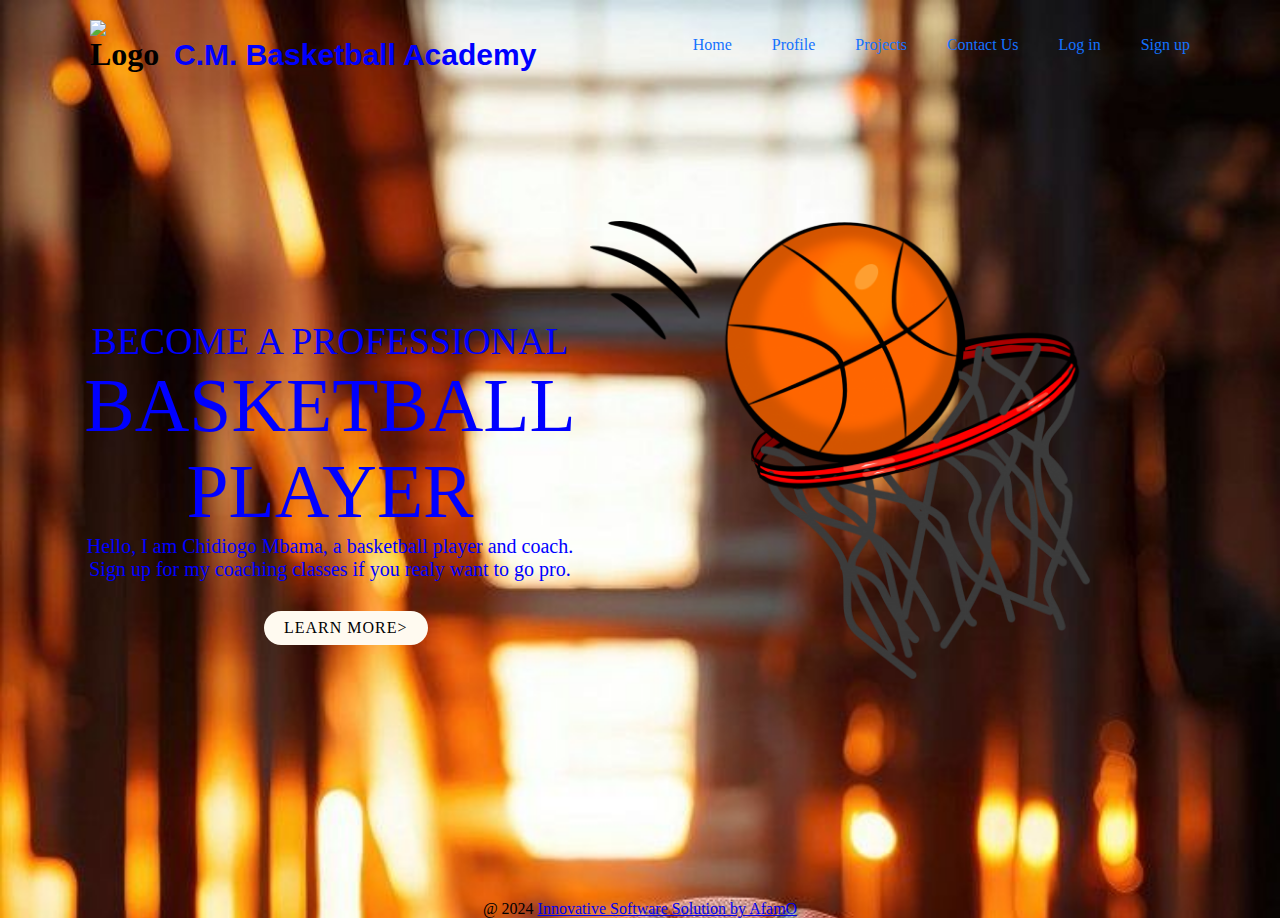
==== index.html @ 1c9d75d0 "index.html" ====
<!DOCTYPE html>
<html lang="en">

  <head>
    <meta charset="utf-8">
    <meta name="viewport" content="width=device-width, initial-scale=1.0">
    <title>Chidiogo's Portfolio</title>
    <link rel="icon" href=
    "c:\Users\Admin\Downloads\Luxury_Letter_M_Logo__M_Logotype_For_Elegant_and_Stylish_Fashion_Symbol-removebg-preview-removebg-preview.png"; 
    type="image/x-icon" />
    <link rel="stylesheet" href="styles1.css"
  </head>

  <body>
    <section class="Home">
      <header>
        <h1>
          <img src="c:\Users\Admin\Downloads\Luxury_Letter_M_Logo__M_Logotype_For_Elegant_and_Stylish_Fashion_Symbol-removebg-preview-removebg-preview.png" alt="Logo">
       <a href="#" class="logo"> C.M. Basketball Academy </a>
      </h1>
       <nav class="navbar">
        <ul>
          <li><a href="#" class="signup-btn">Sign up</a></li>
          <li><a href="#">Log in</a></li>
          <li><a href="#">Contact Us</a></li> 
          <li><a href="#">Projects</a></li>
          <li><a href="#">Profile</a></li>
          <li><a href="#">Home</a></li>
        </ul>
       </nav>
      </header>
      <main>
      <div class="content-left">
        <div class="textBox">
          <h2>Become a Professional<br><span>Basketball Player</span></h2>
          <p>
            Hello, I am Chidiogo Mbama, a basketball player and coach.<br>
            Sign up for my coaching classes if you realy want to go pro.
          </p>
          <a <button class="cta">Learn more</button>></a>
        </div>
      </div>
      <div class="content-right">
        <img src="images/pngegg (2).png" alt="">
      </div>
    </main>
      
    </section>
</body>


    













<footer>
    <center><p>@ 2024 <a href="https://www.afamo.glitch.me" target="_blank">Innovative Software Solution by AfamO</a></p></center>
</footer>
</body>
</html>
---- styles1.css ----
*{
    margin: 0;
    padding: 0;
    box-sizing: border-box;

}

html{
    font-style: normal;
    font-family: 'Times New Roman', Times, serif;
}
body {
    background-image: url("images/033d616e-5183-41e9-8a05-b360df62c41a.jpg");
    background-repeat: no-repeat;
    background-attachment: fixed;
    background-size: cover;
    color: blanchedalmond-;
    
  }
  
section{
    position: relative;
    width: 100%;
    min-height: 100vh;
    display: flex;
    justify-content: space-between;
    align-items: center;
    
    transition: 0.5s;
    
}

header{
    position: absolute;
    top: 0; left: 0;
    width: 100%;
    padding: 20px 90px;
    display: flex;
    justify-content: space-between;
    align-items: center;
}
.navbar ul{
list-style-type: none;
overflow: hidden;
}

.navbar a{
    color: rgb(20, 114, 255);
    text-decoration: none;
    text-align: right;
    display: inline-block;
    margin-left: 40px;
    font-weight: 400;
    position: relative;
}

.navbar li a:hover, focus{
    color: green;
}
   
.navbar li a::after{
    content: '';
    display: block;
    height: 4px;
    width: 0;
    background: #c4c4c4;
    transition: all .5s;
}

.navbar li a:hover:after{
    width: 100%;
}

.navbar li{
    float: right;
}

header h1 a{
    position: relative;
    font-size: 30px;
    font-family: Impact, Haettenschweiler, 'Arial Narrow Bold', sans-serif;
    font-style: initial;
    color: blue;
    font-weight: 600;
    text-decoration: solid;
}

header img{
    margin-inline-start: auto;
    max-width: 76px;
}

.content-left{
    position: relative;
    width: 100%;
    display: flex;
    justify-content: space-between;
    align-items: center;
}

.content-left .textBox{
    position: relative;
    max-width: 660px;
}

.content-left .textBox h2{
    position: relative;
    color: blue;
    font-size: 1cm;
    font-weight: 400;
    text-align: center;
    text-transform: uppercase;
}

.content-left .textBox h2 span{
    position: relative;
    text-align: justifys;
    font-size: 2cm;
}

.content-left .textBox p{
    color: blue;
    text-align: center;
    font-size: 20px;
}

.content-left .textBox a{
    display: inline-block;
    margin: auto;
    margin-top: 30px;
    padding: 8px 20px;
    background: floralwhite;
    color: black;
    border-radius: 70px;
    font-weight: 500;
    letter-spacing: 1px;
    text-decoration: none;
    text-transform: uppercase;
    position: absolute;
         left: 40%;
    
    
}

.content-right img{
    display: flex;
    float: left;
    flex-direction: row;
    flex-wrap: wrap;
    justify-content: center;
    align-items: center;
    max-width: 500px ;
    margin-left: 200px;
    padding-bottom: 30px 10px;
    position: absolute;
        top: 50%;
        left: 50%;
        margin-right: -50%;
        transform: translate(-50%, -50%) 
    }
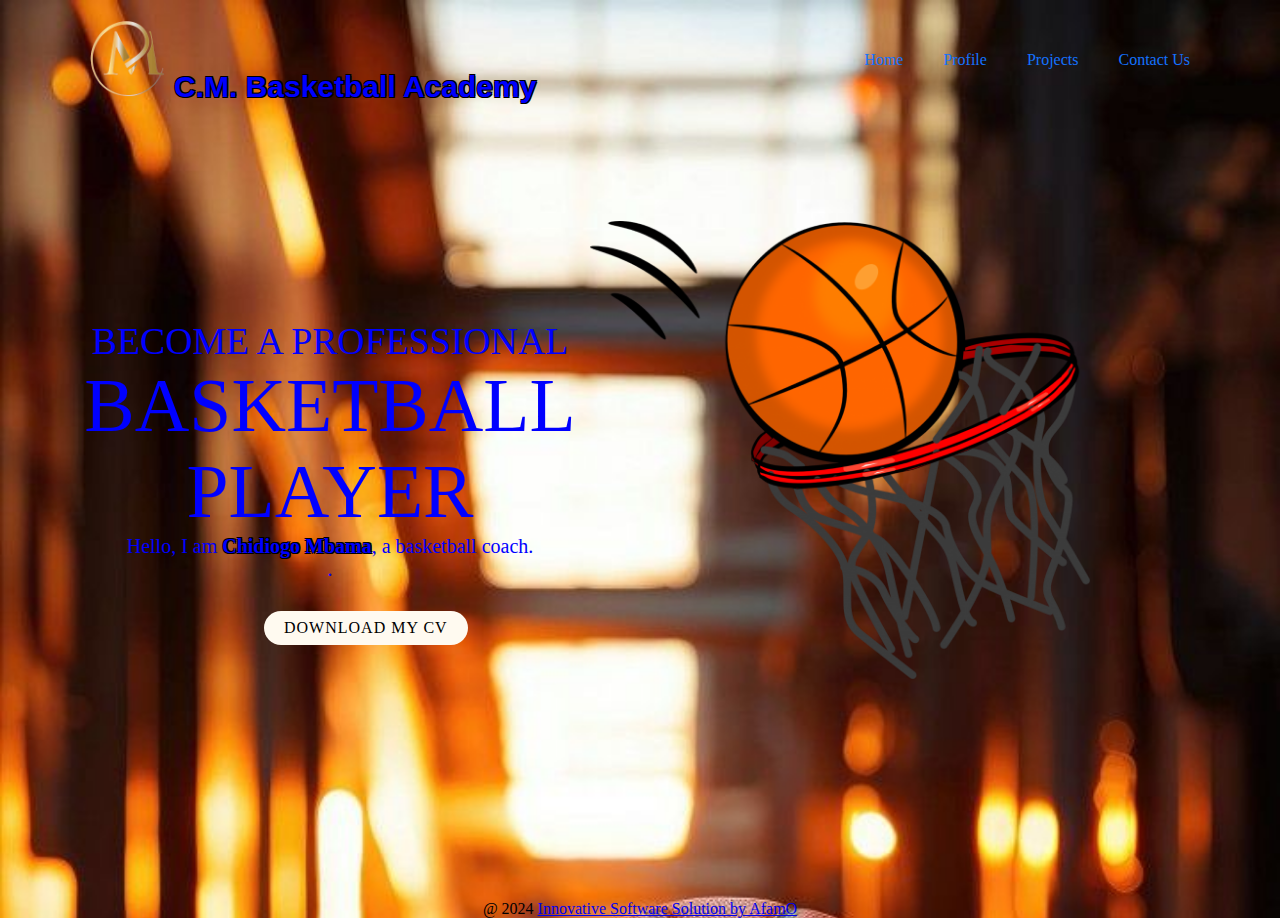
==== commit 2b4e2fdb: "project.html" ====
--- a/index.html
+++ b/index.html
@@ -6,7 +6,7 @@
     <meta name="viewport" content="width=device-width, initial-scale=1.0">
     <title>Chidiogo's Portfolio</title>
     <link rel="icon" href=
-    "c:\Users\Admin\Downloads\Luxury_Letter_M_Logo__M_Logotype_For_Elegant_and_Stylish_Fashion_Symbol-removebg-preview-removebg-preview.png"; 
+    "images/Luxury_Letter_M_Logo__M_Logotype_For_Elegant_and_Stylish_Fashion_Symbol-removebg-preview-removebg-preview.png"; 
     type="image/x-icon" />
     <link rel="stylesheet" href="styles1.css"
   </head>
@@ -15,17 +15,15 @@
     <section class="Home">
       <header>
         <h1>
-          <img src="c:\Users\Admin\Downloads\Luxury_Letter_M_Logo__M_Logotype_For_Elegant_and_Stylish_Fashion_Symbol-removebg-preview-removebg-preview.png" alt="Logo">
+          <img src="images/Luxury_Letter_M_Logo__M_Logotype_For_Elegant_and_Stylish_Fashion_Symbol-removebg-preview-removebg-preview.png" alt="Logo">
        <a href="#" class="logo"> C.M. Basketball Academy </a>
       </h1>
        <nav class="navbar">
         <ul>
-          <li><a href="#" class="signup-btn">Sign up</a></li>
-          <li><a href="#">Log in</a></li>
-          <li><a href="#">Contact Us</a></li> 
-          <li><a href="#">Projects</a></li>
-          <li><a href="#">Profile</a></li>
-          <li><a href="#">Home</a></li>
+          <li><a href="contact us.html">Contact Us</a></li> 
+          <li><a href="project.html">Projects</a></li>
+          <li><a href="profile.html">Profile</a></li>
+          <li><a href="index.html">Home</a></li>
         </ul>
        </nav>
       </header>
@@ -34,10 +32,10 @@
         <div class="textBox">
           <h2>Become a Professional<br><span>Basketball Player</span></h2>
           <p>
-            Hello, I am Chidiogo Mbama, a basketball player and coach.<br>
-            Sign up for my coaching classes if you realy want to go pro.
+            Hello, I am <span><b>Chidiogo Mbama</b></span>, a basketball coach.<br>
+            .
           </p>
-          <a <button class="cta">Learn more</button>></a>
+          <a href="profile.html">Download my CV</a>
         </div>
       </div>
       <div class="content-right">
--- a/styles1.css
+++ b/styles1.css
@@ -55,7 +55,7 @@
 }
 
 .navbar li a:hover, focus{
-    color: green;
+    color: rgba(255, 0, 0, 0.637);
 }
    
 .navbar li a::after{
@@ -63,7 +63,7 @@
     display: block;
     height: 4px;
     width: 0;
-    background: #c4c4c4;
+    background: rgba(255, 0, 0, 0.637);
     transition: all .5s;
 }
 
@@ -81,6 +81,10 @@
     font-family: Impact, Haettenschweiler, 'Arial Narrow Bold', sans-serif;
     font-style: initial;
     color: blue;
+    text-shadow: -1px -1px 0 black,
+    1px -1px 0 black,
+   -1px 1px 0 black,
+    1px 1px 0 black;
     font-weight: 600;
     text-decoration: solid;
 }
@@ -124,7 +128,14 @@
     font-size: 20px;
 }
 
-.content-left .textBox a{
+.content-left .textBox p span{
+    text-shadow: -1px -1px 0 black,
+    1px -1px 0 black,
+   -1px 1px 0 black,
+    1px 1px 0 black;
+}
+
+.content-left .textBox a {
     display: inline-block;
     margin: auto;
     margin-top: 30px;
@@ -146,7 +157,7 @@
     display: flex;
     float: left;
     flex-direction: row;
-    flex-wrap: wrap;
+    flex-wrap: nowrap;
     justify-content: center;
     align-items: center;
     max-width: 500px ;
@@ -160,3 +171,5 @@
     }
 
 
+
+
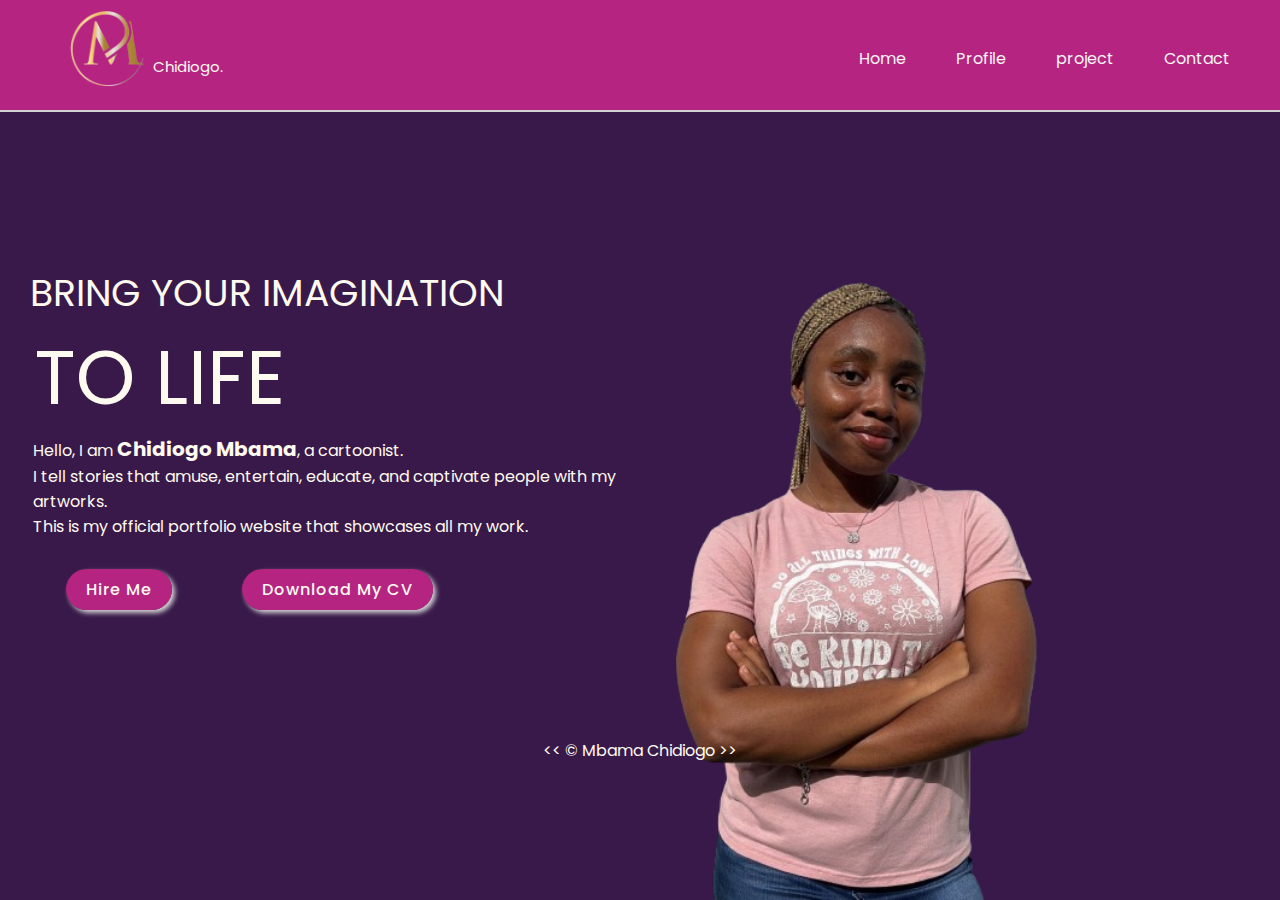
==== commit 741741bb: "contact.html" ====
--- a/index.html
+++ b/index.html
@@ -15,54 +15,38 @@
     <section class="Home">
       <header>
         <h1>
-          <img src="images/Luxury_Letter_M_Logo__M_Logotype_For_Elegant_and_Stylish_Fashion_Symbol-removebg-preview-removebg-preview.png" alt="Logo">
-       <a href="#" class="logo"> C.M. Basketball Academy </a>
+          <img class="logo"src="images/Luxury_Letter_M_Logo__M_Logotype_For_Elegant_and_Stylish_Fashion_Symbol-removebg-preview-removebg-preview.png" alt="Logo">
+       <a href="#" class="logo">Chidiogo.</a>
       </h1>
        <nav class="navbar">
         <ul>
-          <li><a href="contact us.html">Contact Us</a></li> 
-          <li><a href="project.html">Projects</a></li>
+          <li><a href="index.html">Home</a></li> 
           <li><a href="profile.html">Profile</a></li>
-          <li><a href="index.html">Home</a></li>
+          <li><a href="project.html">project</a></li>
+          <li><a href="contact.html">Contact</a></li>
         </ul>
        </nav>
       </header>
       <main>
       <div class="content-left">
         <div class="textBox">
-          <h2>Become a Professional<br><span>Basketball Player</span></h2>
+          <h2>Bring your Imagination<br><span>to Life</span></h2>
           <p>
-            Hello, I am <span><b>Chidiogo Mbama</b></span>, a basketball coach.<br>
-            .
+            Hello, I am <span><b>Chidiogo Mbama</b></span>, a cartoonist. 
+           <br> I tell stories that amuse, entertain, educate, and captivate people 
+            with my artworks.<br> This is my official portfolio website that showcases all my work.
           </p>
-          <a href="profile.html">Download my CV</a>
+          <a href="contact.html">Hire me</a>
+          <a href="Document/CHIDIOGO MBAMA ed.pdf">Download my CV</a>
         </div>
       </div>
       <div class="content-right">
-        <img src="images/pngegg (2).png" alt="">
+        <div class="image">
+          <img src="images/image-removebg-preview.png" alt="My Potrait">
+        </div>
       </div>
     </main>
-      
     </section>
-</body>
-
-
-    
-
-
-
-
-
-
-
-
-
-
-
-
-
-<footer>
-    <center><p>@ 2024 <a href="https://www.afamo.glitch.me" target="_blank">Innovative Software Solution by AfamO</a></p></center>
-</footer>
+    <footer>&lt;&lt; &copy; Mbama Chidiogo &gt;&gt;</footer>
 </body>
 </html>--- a/styles1.css
+++ b/styles1.css
@@ -1,97 +1,80 @@
-*{
+@import url('https://fonts.googleapis.com/css2?family=Poppins:wght@200;300;400;500');
+* {
+    box-sizing: border-box;
     margin: 0;
     padding: 0;
-    box-sizing: border-box;
-
+    font-family: 'Poppins', sans-serif;
 }
 
 html{
-    font-style: normal;
-    font-family: 'Times New Roman', Times, serif;
+    color: floralwhite;
 }
+
 body {
-    background-image: url("images/033d616e-5183-41e9-8a05-b360df62c41a.jpg");
-    background-repeat: no-repeat;
-    background-attachment: fixed;
-    background-size: cover;
-    color: blanchedalmond-;
-    
-  }
-  
-section{
-    position: relative;
-    width: 100%;
-    min-height: 100vh;
-    display: flex;
-    justify-content: space-between;
-    align-items: center;
-    
-    transition: 0.5s;
-    
+    margin: 0%;
+    background-color: rgb(56, 25, 73);
 }
 
 header{
-    position: absolute;
-    top: 0; left: 0;
-    width: 100%;
-    padding: 20px 90px;
-    display: flex;
-    justify-content: space-between;
-    align-items: center;
-}
-.navbar ul{
-list-style-type: none;
-overflow: hidden;
+    background-color: rgba(199, 37, 137, 0.877);
+    border-bottom: 2px solid lightgray;
 }
 
-.navbar a{
-    color: rgb(20, 114, 255);
+.navbar ul{
+    list-style-type: none;
+    overflow: hidden;
+    margin-top: -5%;
+    display: flex;
+    float: right;
+    flex-direction: row;
+}
+
+.navbar ul li a{
+    color: whitesmoke;
     text-decoration: none;
     text-align: right;
     display: inline-block;
-    margin-left: 40px;
+    margin-right: 50px;
+    margin-bottom: 30px;
     font-weight: 400;
+    transition: .1s;
     position: relative;
 }
 
-.navbar li a:hover, focus{
-    color: rgba(255, 0, 0, 0.637);
+.navbar ul li a:hover, focus{
+    color: black;
 }
-   
-.navbar li a::after{
+
+.navbar ul li a::after{
     content: '';
     display: block;
     height: 4px;
     width: 0;
-    background: rgba(255, 0, 0, 0.637);
+    background: black;
     transition: all .5s;
 }
 
-.navbar li a:hover:after{
+.navbar ul li a:hover:after{
     width: 100%;
 }
 
-.navbar li{
-    float: right;
+
+.logo{
+    width: 76px;
+    position: relative;
+    left: 70px;
+    margin-top: 10px;
+    margin-bottom: 10px;
 }
 
 header h1 a{
-    position: relative;
-    font-size: 30px;
-    font-family: Impact, Haettenschweiler, 'Arial Narrow Bold', sans-serif;
-    font-style: initial;
-    color: blue;
-    text-shadow: -1px -1px 0 black,
-    1px -1px 0 black,
-   -1px 1px 0 black,
-    1px 1px 0 black;
-    font-weight: 600;
-    text-decoration: solid;
-}
-
-header img{
-    margin-inline-start: auto;
-    max-width: 76px;
+    position: absolute;
+    top: -25px;
+    left: 10px;
+    font-size: 15px;
+    font-weight: 400;
+    color: floralwhite;
+    text-decoration: none;
 }
 
 .content-left{
@@ -109,67 +92,74 @@
 
 .content-left .textBox h2{
     position: relative;
-    color: blue;
     font-size: 1cm;
+    margin-left: 30px;
+    margin-top: 23%;
     font-weight: 400;
-    text-align: center;
+    text-align: left;
     text-transform: uppercase;
 }
 
 .content-left .textBox h2 span{
+    font-size: 2cm;
+    margin-left: 0.7%;
     position: relative;
-    text-align: justifys;
-    font-size: 2cm;
+    text-align: left;
 }
 
-.content-left .textBox p{
-    color: blue;
-    text-align: center;
-    font-size: 20px;
-}
-
-.content-left .textBox p span{
-    text-shadow: -1px -1px 0 black,
-    1px -1px 0 black,
-   -1px 1px 0 black,
-    1px 1px 0 black;
-}
-
-.content-left .textBox a {
+.content-left .textBox a{
     display: inline-block;
-    margin: auto;
+    margin-left: 10%;
     margin-top: 30px;
     padding: 8px 20px;
-    background: floralwhite;
-    color: black;
+    background: rgba(199, 37, 137, 0.877);
+    color: floralwhite;
+    box-shadow: 3px 3px 5px lightgray;
     border-radius: 70px;
     font-weight: 500;
     letter-spacing: 1px;
     text-decoration: none;
-    text-transform: uppercase;
-    position: absolute;
-         left: 40%;
-    
-    
+    text-transform: capitalize;
+    position: relative;
 }
 
-.content-right img{
+.content-left .textBox a:hover{
+    color: black;
+}
+
+.content-left .textBox p{
+    margin-left: 5%;
+    text-align: left;
+}
+.content-left .textBox p span{
+    font-size: 20px;
+    text-align: center;
+}
+
+.content-right .image{
+    width: 45%;
+    height: 80%;
+    position: absolute;
+    bottom: 0;
+    right: 100px
+}
+
+.image img{
+    height: 100%;
+    position: absolute;
+    left: 50%;
+    bottom: 0;
+    transform: translateX(-50%);
+    transition: left 1s;
     display: flex;
-    float: left;
-    flex-direction: row;
-    flex-wrap: nowrap;
-    justify-content: center;
-    align-items: center;
-    max-width: 500px ;
-    margin-left: 200px;
-    padding-bottom: 30px 10px;
-    position: absolute;
-        top: 50%;
-        left: 50%;
-        margin-right: -50%;
-        transform: translate(-50%, -50%) 
-    }
+}
 
+.image img:hover{
+    left: 45%;
+}
 
-
-
+footer{
+    text-align: center;
+    position: relative;
+    margin-top: 10%;
+}